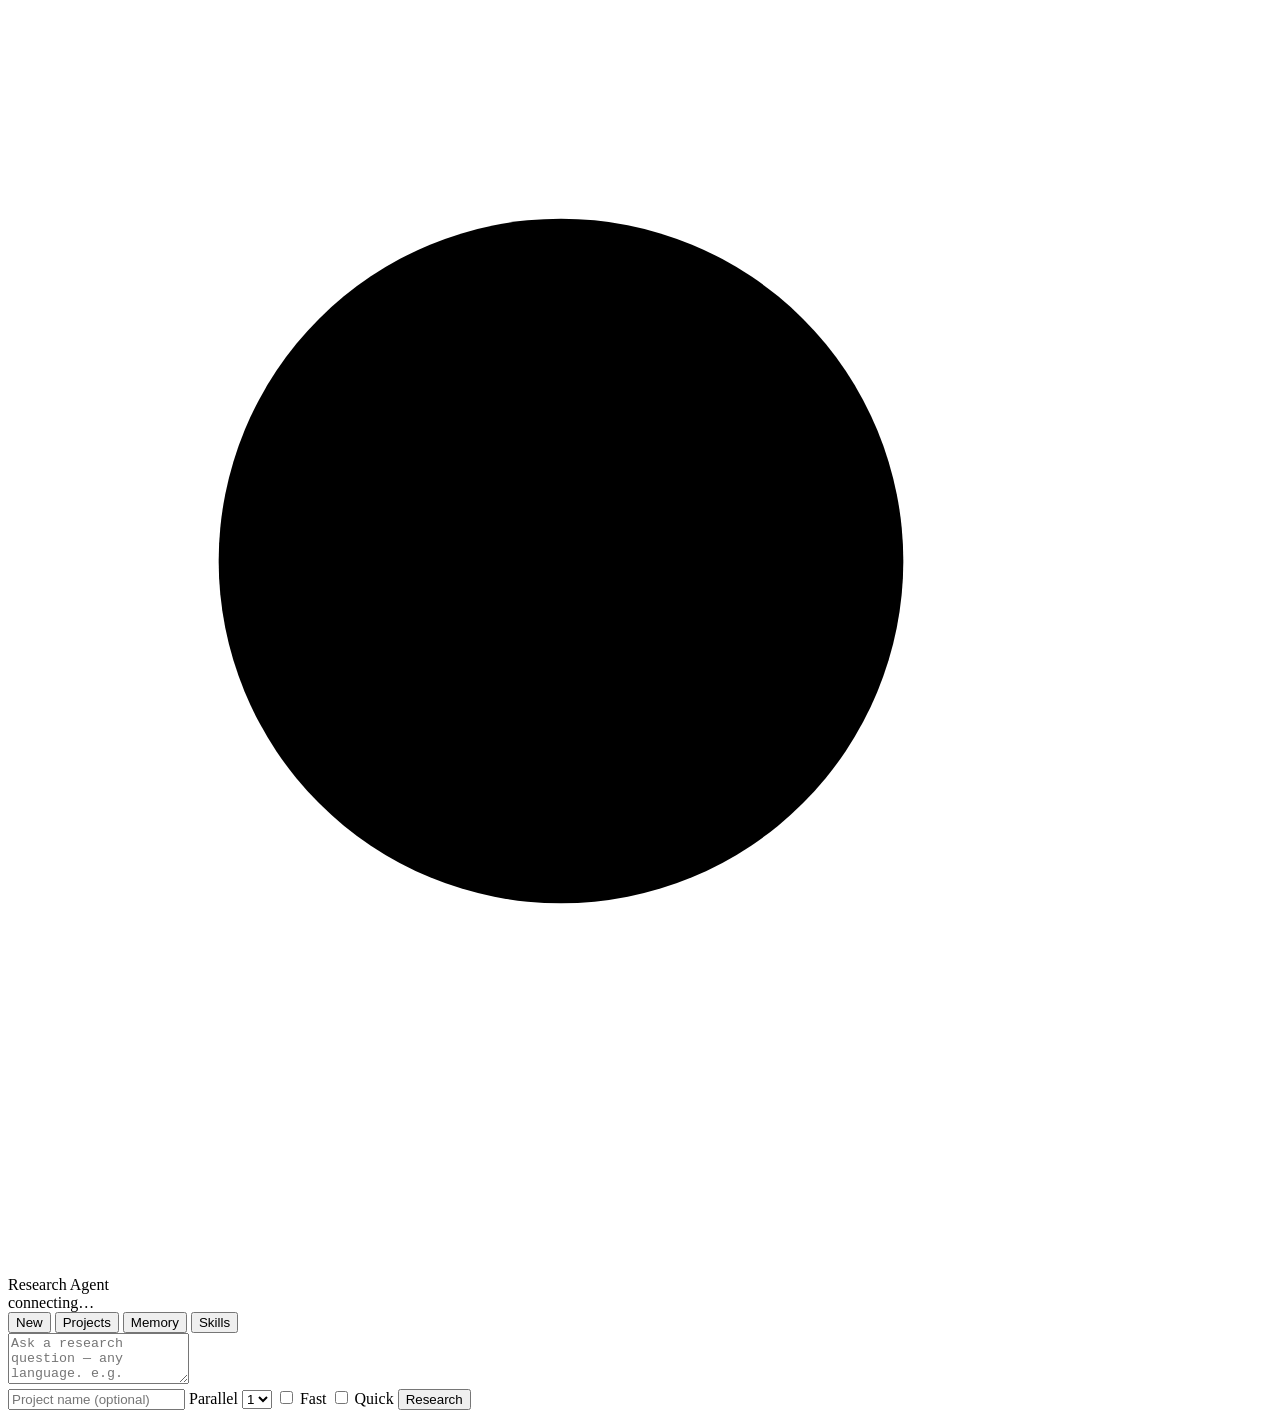
==== src/local_ai/agent/web/static/index.html @ 874268d7 "Local research assistant: MCP servers and research agent for LM Studio Package local_ai (src layout)" ====
<!doctype html>
<html lang="en">
<head>
  <meta charset="utf-8">
  <meta name="viewport" content="width=device-width, initial-scale=1">
  <title>Research Agent</title>
  <link rel="stylesheet" href="/static/app.css">
</head>
<body>
  <header class="topbar">
    <div class="brand">
      <svg viewBox="0 0 24 24" aria-hidden="true"><circle cx="10.5" cy="10.5" r="6.5"/><path d="M15.5 15.5 21 21"/></svg>
      <span>Research Agent</span>
    </div>
    <div id="status" class="status" title="">connecting…</div>
  </header>

  <div class="layout">
    <nav class="sidebar" aria-label="Sections">
      <div class="tabs" role="tablist">
        <button class="tab active" data-view="new" role="tab">New</button>
        <button class="tab" data-view="projects" role="tab">Projects</button>
        <button class="tab" data-view="memory" role="tab">Memory</button>
        <button class="tab" data-view="skills" role="tab">Skills</button>
      </div>
      <div id="side-list" class="side-list"></div>
    </nav>

    <main>
      <section id="view-new" class="view">
        <form id="ask" class="ask">
          <textarea id="question" rows="3" placeholder="Ask a research question — any language. e.g. “Hidrojen atomunun taban durum enerjisini türet.”" required></textarea>
          <div class="ask-row">
            <input id="project" placeholder="Project name (optional)">
            <label class="opt">Parallel
              <select id="parallel"><option>1</option><option>2</option><option>3</option><option>4</option></select>
            </label>
            <label class="opt" title="Skip review, gap check and learning"><input type="checkbox" id="fast"> Fast</label>
              <label class="opt" title="Quick answer: one tool loop, no plan or report"><input type="checkbox" id="quick"> Quick</label>
            <button id="run" class="primary" type="submit">Research</button>
            <button id="cancel" class="ghost" type="button" hidden>Cancel</button>
          </div>
        </form>
        <div id="timeline" class="timeline"></div>
        <article id="report" class="report" hidden></article>
      </section>

      <section id="view-project" class="view" hidden></section>
      <section id="view-memory" class="view" hidden>
        <form id="memory-search" class="row">
          <input id="memory-q" placeholder="Search memory (facts, lessons, preferences)">
          <button class="ghost" type="submit">Search</button>
        </form>
        <ul id="memory-list" class="memory-list"></ul>
      </section>
      <section id="view-skills" class="view" hidden>
        <div id="skills-list" class="cards"></div>
        <p class="muted">Add your own skills as Markdown files in <code>&lt;workspace&gt;/skills/</code>.</p>
      </section>
    </main>
  </div>
  <script src="/static/app.js"></script>
</body>
</html>
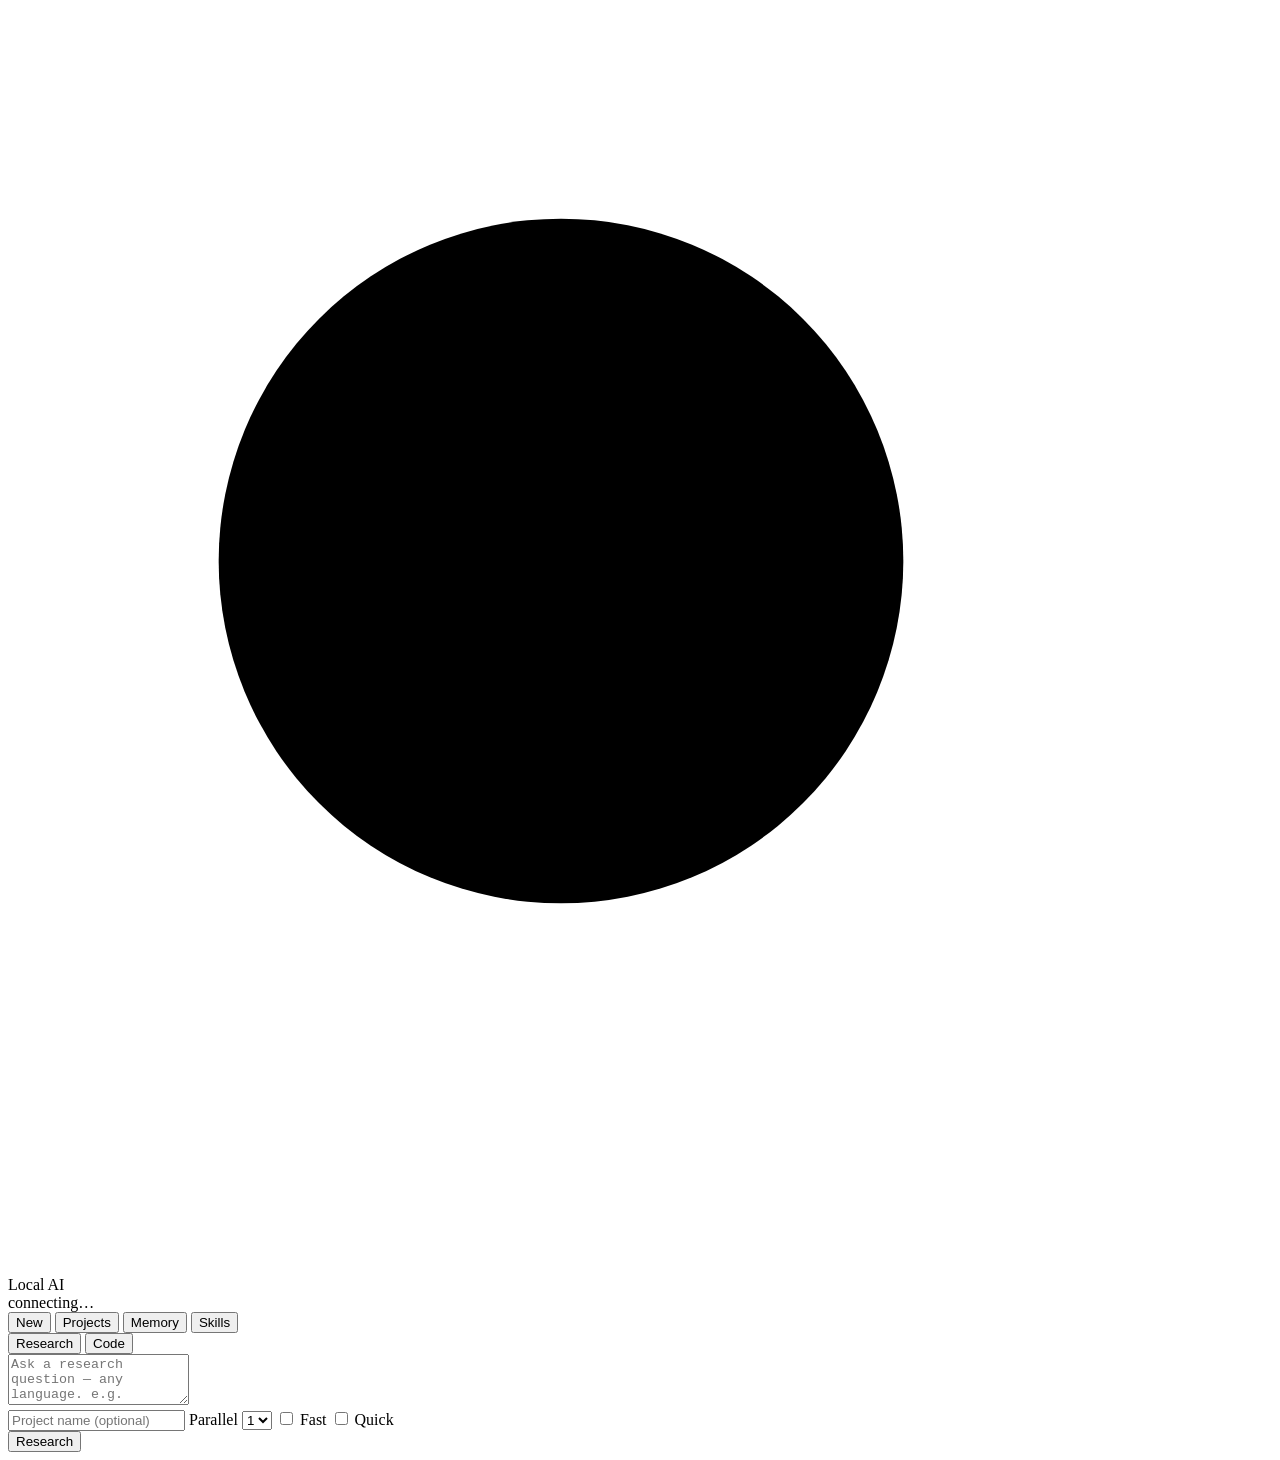
==== commit 34479162: "Web UI: Code mode with the local-coder agent, chats with titles and folders that survive restarts Re" ====
--- a/src/local_ai/agent/web/static/index.html
+++ b/src/local_ai/agent/web/static/index.html
@@ -3,14 +3,14 @@
 <head>
   <meta charset="utf-8">
   <meta name="viewport" content="width=device-width, initial-scale=1">
-  <title>Research Agent</title>
+  <title>Local AI</title>
   <link rel="stylesheet" href="/static/app.css">
 </head>
 <body>
   <header class="topbar">
     <div class="brand">
       <svg viewBox="0 0 24 24" aria-hidden="true"><circle cx="10.5" cy="10.5" r="6.5"/><path d="M15.5 15.5 21 21"/></svg>
-      <span>Research Agent</span>
+      <span>Local AI</span>
     </div>
     <div id="status" class="status" title="">connecting…</div>
   </header>
@@ -29,18 +29,31 @@
     <main>
       <section id="view-new" class="view">
         <form id="ask" class="ask">
+          <div class="modes" role="tablist" aria-label="Mode">
+            <button type="button" class="mode active" data-mode="research" role="tab">Research</button>
+            <button type="button" class="mode" data-mode="code" role="tab">Code</button>
+          </div>
+          <div id="target" class="target muted" hidden></div>
           <textarea id="question" rows="3" placeholder="Ask a research question — any language. e.g. “Hidrojen atomunun taban durum enerjisini türet.”" required></textarea>
-          <div class="ask-row">
+          <div class="ask-row code-only" hidden>
+            <input id="folder" placeholder="Project folder, absolute path (e.g. C:\Users\you\Github\test\app)">
+            <button id="browse" class="ghost" type="button">Browse…</button>
+          </div>
+          <div class="ask-row research-only">
             <input id="project" placeholder="Project name (optional)">
             <label class="opt">Parallel
               <select id="parallel"><option>1</option><option>2</option><option>3</option><option>4</option></select>
             </label>
             <label class="opt" title="Skip review, gap check and learning"><input type="checkbox" id="fast"> Fast</label>
               <label class="opt" title="Quick answer: one tool loop, no plan or report"><input type="checkbox" id="quick"> Quick</label>
+          </div>
+          <div class="ask-row">
             <button id="run" class="primary" type="submit">Research</button>
+            <button id="compact" class="ghost" type="button" title="Shorten the conversation before the next reply: the model writes notes, the plan stays" hidden>Compact</button>
             <button id="cancel" class="ghost" type="button" hidden>Cancel</button>
           </div>
         </form>
+        <div id="plan-panel" class="card plan-panel" hidden></div>
         <div id="timeline" class="timeline"></div>
         <article id="report" class="report" hidden></article>
       </section>
